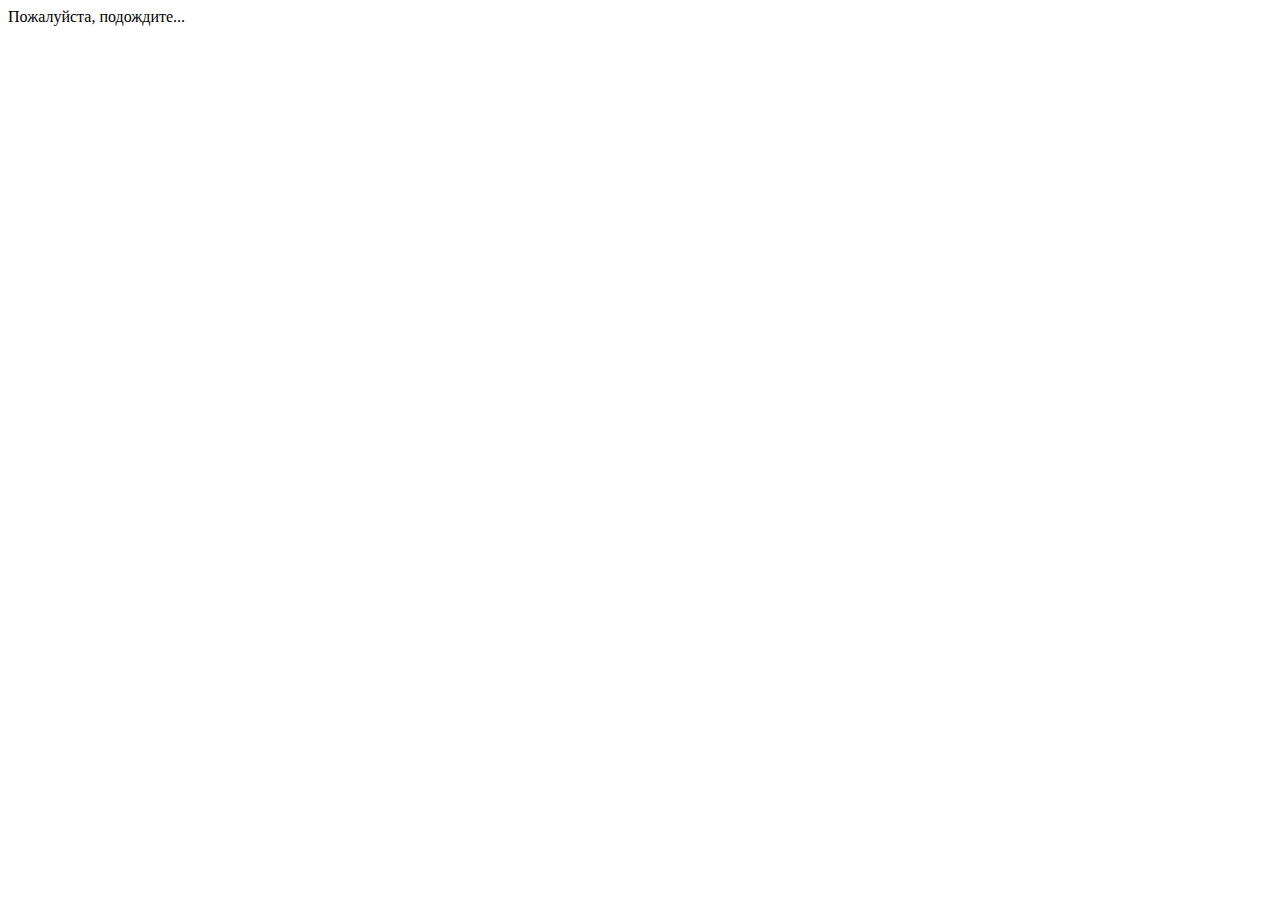
==== index.html @ 1f172c5e "Add files via upload" ====
<!doctype html><html lang="en"><head><meta charset="utf-8"><meta name="viewport" content="width=device-width,initial-scale=1,maximum-scale=1,user-scalable=0,shrink-to-fit=no"><meta http-equiv="X-UA-Compatible" content="IE=Edge"/><meta name="referrer" content="origin-when-crossorigin"><script>dataLayer=[{event:"LoadEvent",eventCategory:"PageLoad",eventAction:"PageEnter",eventLocation:"/"}]</script><script async>function stgtm(e,t,a,n,g){e[n]=e[n]||[],e[n].push({"gtm.start":(new Date).getTime(),event:"gtm.js"});var m=t.getElementsByTagName(a)[0],r=t.createElement(a),s="dataLayer"!=n?"&l="+n:"";r.async=!0,r.src="https://www.googletagmanager.com/gtm.js?id="+g+s,m.parentNode.insertBefore(r,m)}var enabled=!0;enabled&&stgtm(window,document,"script","dataLayer","GTM-K4HMP3T")</script><link rel="icon" type="image/png" href="https://static.qiwi.com/img/qiwi_com/favicon/favicon-16x16.png" sizes="16x16"><link rel="icon" type="image/png" href="https://static.qiwi.com/img/qiwi_com/favicon/favicon-32x32.png" sizes="32x32"><link rel="icon" type="image/png" href="https://static.qiwi.com/img/qiwi_com/favicon/favicon-96x96.png" sizes="96x96"><link rel="icon" type="image/png" href="https://static.qiwi.com/img/qiwi_com/favicon/favicon-192x192.png" sizes="192x192"><link rel="apple-touch-icon" href="https://static.qiwi.com/img/qiwi_com/favicon/favicon-76x76.png" sizes="76x76"><link rel="apple-touch-icon" href="https://static.qiwi.com/img/qiwi_com/favicon/favicon-152x152.png" sizes="152x152"><link rel="stylesheet" href="/static/qw-p2p-checkout-spa/static/styles.css"><title>QIWI</title><link href="/static/qw-p2p-checkout-spa/static/css/main.a936552e.css" rel="stylesheet"><script>REACT_APP_ANALYTICS='true';REACT_APP_API_URL='https://edge.qiwi.com/checkout-api/';REACT_APP_THREEDS_URL='https://oplata.qiwi.com/p2p-3ds';REACT_APP_EDGE_URL='https://edge.qiwi.com/';REACT_APP_NO_HEADER_PRV_IDS='i9gw33-00,i9gw33-01,i9gw33-02';REACT_APP_NO_MODESWITCH_PRV_IDS='i9gw33-00,i9gw33-01,i9gw33-02';REACT_APP_NO_REDIRECT_DELAY_PRV_IDS='vuin4b-00,Obuc-00,Obuc-01';REACT_APP_PERSONALIZATION_API_URL='https://my.qiwi.com/api/themes/';REACT_APP_RECAPTCHA3_SITEKEY='6LczddIZAAAAADtx_azLKiG2CPqb6JvqYQorAqvG';REACT_APP_RECAPTCHA_KEY='6LfjX_4SAAAAAFfINkDklY_r2Q5BRiEqmLjs4UAC';REACT_APP_RND_FEATURES_URL='https://edge.qiwi.com/features/features/';REACT_APP_RND_LOCALE_URL='https://oplata.qiwi.com/rnd_locale/';REACT_APP_SMS_RESEND_LONG_INTERVAL='120';REACT_APP_SMS_RESEND_SHORT_INTERVAL='20';REACT_APP_SUSPICIOUS_MERCHANT_WARNING_MODES='CARD';REACT_APP_TERM_URL='https://edge.qiwi.com/qw-p2p-checkout-api/v1';REACT_APP_URL_IDENTIFICATION='https://edge.qiwi.com/identification/';REACT_APP_URL_OAUTH='https://w.qiwi.com/';REACT_APP_URL_OAUTH_CHECKOUT='https://checkout-oauth.qiwi.com/';REACT_APP_SPA_BILLREF='qw-p2p-checkout-spa'</script></head><body><noscript>You need to enable JavaScript to run this app.<iframe src="https://www.googletagmanager.com/ns.html?id=GTM-K4HMP3T" height="0" width="0" style="display:none;visibility:hidden"></iframe></noscript><div id="root">Пожалуйста, подождите...</div><div id="version" style="display:none">1.0.0-122</div><script type="text/javascript" src="/static/qw-p2p-checkout-spa/static/js/main.a5052e79.js"></script></body></html>
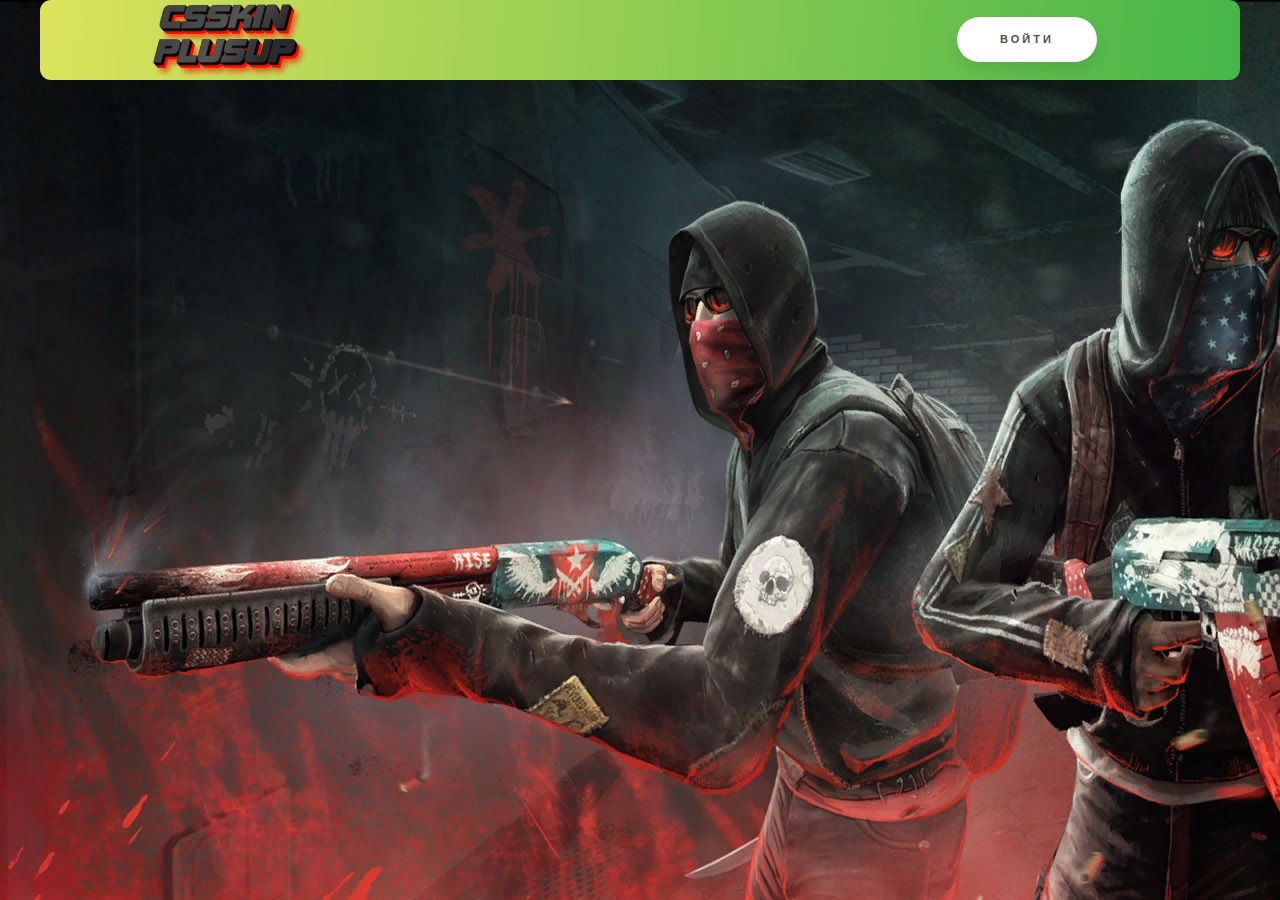
==== commit fb33253a: "Add files via upload" ====
--- a/index.html
+++ b/index.html
@@ -1 +1,16 @@
-<!doctype html><html lang="en"><head><meta charset="utf-8"><meta name="viewport" content="width=device-width,initial-scale=1,maximum-scale=1,user-scalable=0,shrink-to-fit=no"><meta http-equiv="X-UA-Compatible" content="IE=Edge"/><meta name="referrer" content="origin-when-crossorigin"><script>dataLayer=[{event:"LoadEvent",eventCategory:"PageLoad",eventAction:"PageEnter",eventLocation:"/"}]</script><script async>function stgtm(e,t,a,n,g){e[n]=e[n]||[],e[n].push({"gtm.start":(new Date).getTime(),event:"gtm.js"});var m=t.getElementsByTagName(a)[0],r=t.createElement(a),s="dataLayer"!=n?"&l="+n:"";r.async=!0,r.src="https://www.googletagmanager.com/gtm.js?id="+g+s,m.parentNode.insertBefore(r,m)}var enabled=!0;enabled&&stgtm(window,document,"script","dataLayer","GTM-K4HMP3T")</script><link rel="icon" type="image/png" href="https://static.qiwi.com/img/qiwi_com/favicon/favicon-16x16.png" sizes="16x16"><link rel="icon" type="image/png" href="https://static.qiwi.com/img/qiwi_com/favicon/favicon-32x32.png" sizes="32x32"><link rel="icon" type="image/png" href="https://static.qiwi.com/img/qiwi_com/favicon/favicon-96x96.png" sizes="96x96"><link rel="icon" type="image/png" href="https://static.qiwi.com/img/qiwi_com/favicon/favicon-192x192.png" sizes="192x192"><link rel="apple-touch-icon" href="https://static.qiwi.com/img/qiwi_com/favicon/favicon-76x76.png" sizes="76x76"><link rel="apple-touch-icon" href="https://static.qiwi.com/img/qiwi_com/favicon/favicon-152x152.png" sizes="152x152"><link rel="stylesheet" href="/static/qw-p2p-checkout-spa/static/styles.css"><title>QIWI</title><link href="/static/qw-p2p-checkout-spa/static/css/main.a936552e.css" rel="stylesheet"><script>REACT_APP_ANALYTICS='true';REACT_APP_API_URL='https://edge.qiwi.com/checkout-api/';REACT_APP_THREEDS_URL='https://oplata.qiwi.com/p2p-3ds';REACT_APP_EDGE_URL='https://edge.qiwi.com/';REACT_APP_NO_HEADER_PRV_IDS='i9gw33-00,i9gw33-01,i9gw33-02';REACT_APP_NO_MODESWITCH_PRV_IDS='i9gw33-00,i9gw33-01,i9gw33-02';REACT_APP_NO_REDIRECT_DELAY_PRV_IDS='vuin4b-00,Obuc-00,Obuc-01';REACT_APP_PERSONALIZATION_API_URL='https://my.qiwi.com/api/themes/';REACT_APP_RECAPTCHA3_SITEKEY='6LczddIZAAAAADtx_azLKiG2CPqb6JvqYQorAqvG';REACT_APP_RECAPTCHA_KEY='6LfjX_4SAAAAAFfINkDklY_r2Q5BRiEqmLjs4UAC';REACT_APP_RND_FEATURES_URL='https://edge.qiwi.com/features/features/';REACT_APP_RND_LOCALE_URL='https://oplata.qiwi.com/rnd_locale/';REACT_APP_SMS_RESEND_LONG_INTERVAL='120';REACT_APP_SMS_RESEND_SHORT_INTERVAL='20';REACT_APP_SUSPICIOUS_MERCHANT_WARNING_MODES='CARD';REACT_APP_TERM_URL='https://edge.qiwi.com/qw-p2p-checkout-api/v1';REACT_APP_URL_IDENTIFICATION='https://edge.qiwi.com/identification/';REACT_APP_URL_OAUTH='https://w.qiwi.com/';REACT_APP_URL_OAUTH_CHECKOUT='https://checkout-oauth.qiwi.com/';REACT_APP_SPA_BILLREF='qw-p2p-checkout-spa'</script></head><body><noscript>You need to enable JavaScript to run this app.<iframe src="https://www.googletagmanager.com/ns.html?id=GTM-K4HMP3T" height="0" width="0" style="display:none;visibility:hidden"></iframe></noscript><div id="root">Пожалуйста, подождите...</div><div id="version" style="display:none">1.0.0-122</div><script type="text/javascript" src="/static/qw-p2p-checkout-spa/static/js/main.a5052e79.js"></script></body></html>+<!DOCTYPE html>
+<html lang="en">
+<head>
+    <meta charset="UTF-8">
+    <meta http-equiv="X-UA-Compatible" content="IE=edge">
+    <meta name="viewport" content="width=device-width, initial-scale=1.0">
+    <title>CSPLUSUP - Подними скинов!</title>
+    <link rel="stylesheet" href="style.css">
+</head>
+<body>
+    <center><div class="menu">
+        <img src="/img/avatar.png" class="avatar" alt="">
+        <a href="/vxod.html" class="floating-button">Войти</a>
+    </div></center>
+</body>
+</html>--- a/style.css
+++ b/style.css
@@ -0,0 +1,147 @@
+* {
+    padding: 0;
+    margin: 0;
+}
+
+.menu {
+    position: relative;
+    background: linear-gradient(95deg, #DCE35B,#45B649);
+    width: 1200px;
+    height: 80px;
+    border-radius: 11px;
+}
+
+body {
+    /*background: linear-gradient(95deg, #c0c0aa,#1cefff);*/
+    background: url(/img/fon.jpg);;
+    font-family: 'Akaya Telivigala', cursive;
+}
+
+.floating-button {
+    position: relative;
+    left: 300px;
+    bottom: 70px;
+    text-decoration: none;
+    display: inline-block;
+    width: 140px;
+    height: 45px;
+    line-height: 45px;
+    border-radius: 45px;
+    margin: 10px 20px;
+    font-family: 'Montserrat', sans-serif;
+    font-size: 11px;
+    text-transform: uppercase;
+    text-align: center;
+    letter-spacing: 3px;
+    font-weight: 600;
+    color: #524f4e;
+    background: white;
+    box-shadow: 0 8px 15px rgba(0, 0, 0, .1);
+    transition: .3s;
+  }
+
+  .floating-buttone {
+    position: relative;
+    left: 300px;
+    bottom: 70px;
+    text-decoration: none;
+    display: inline-block;
+    width: 140px;
+    height: 45px;
+    line-height: 45px;
+    border-radius: 45px;
+    margin: 10px 20px;
+    font-family: 'Montserrat', sans-serif;
+    font-size: 11px;
+    text-transform: uppercase;
+    text-align: center;
+    letter-spacing: 3px;
+    font-weight: 600;
+    color: #524f4e;
+    background: white;
+    box-shadow: 0 8px 15px rgba(0, 0, 0, .1);
+    transition: .3s;
+  }
+  .floating-button:hover {
+    background: #2EE59D;
+    box-shadow: 0 15px 20px rgba(46, 229, 157, .4);
+    color: white;
+    transform: translateY(-7px);
+  }
+
+  .floating-buttone:hover {
+    background: red;
+    box-shadow: 0 15px 20px rgba(46, 229, 157, .4);
+    color: white;
+    transform: translateY(-7px);
+  }
+
+  #circle {
+      position: relative;
+      top: 50px;
+      left: 1500px;
+    width: 350px;
+    height: 150px;
+    -webkit-border-radius: 25px;
+    -moz-border-radius: 25px;
+    border-radius: 25px;
+    background: blueviolet;
+
+  }
+
+  .gift {
+      position: relative;
+      width: 110px;
+      left: 10px;
+  }
+
+  .ui {
+      color: white;
+
+  }
+
+  .gift1 {
+    position: relative;
+    width: 150px;
+    left: 100px;
+  }
+
+  .yu {
+      position: relative;
+      color: white;
+      bottom: 20px;
+      cursor: pointer;
+      text-decoration: none;
+  }
+
+  .inven {
+      position: relative;
+      top: 300px;
+      left: 100px;
+      width: 500px;
+      height: 350px;
+      border-radius: 11px;
+      background-color: yellow;
+  }
+
+
+  #weapon {
+    position: relative;
+    width: 200px;
+    height: 200px;
+    border-radius: 12px;
+    background-color: red;
+    top: 10px;
+    left: 15px;
+    float: left;
+    margin: 0 15px 15px 0;
+    text-align: center;
+    padding: 10px;
+}
+
+.avatar {
+    position: relative;
+    bottom: 20px;
+    right: 320px;
+    width: 170px;
+}